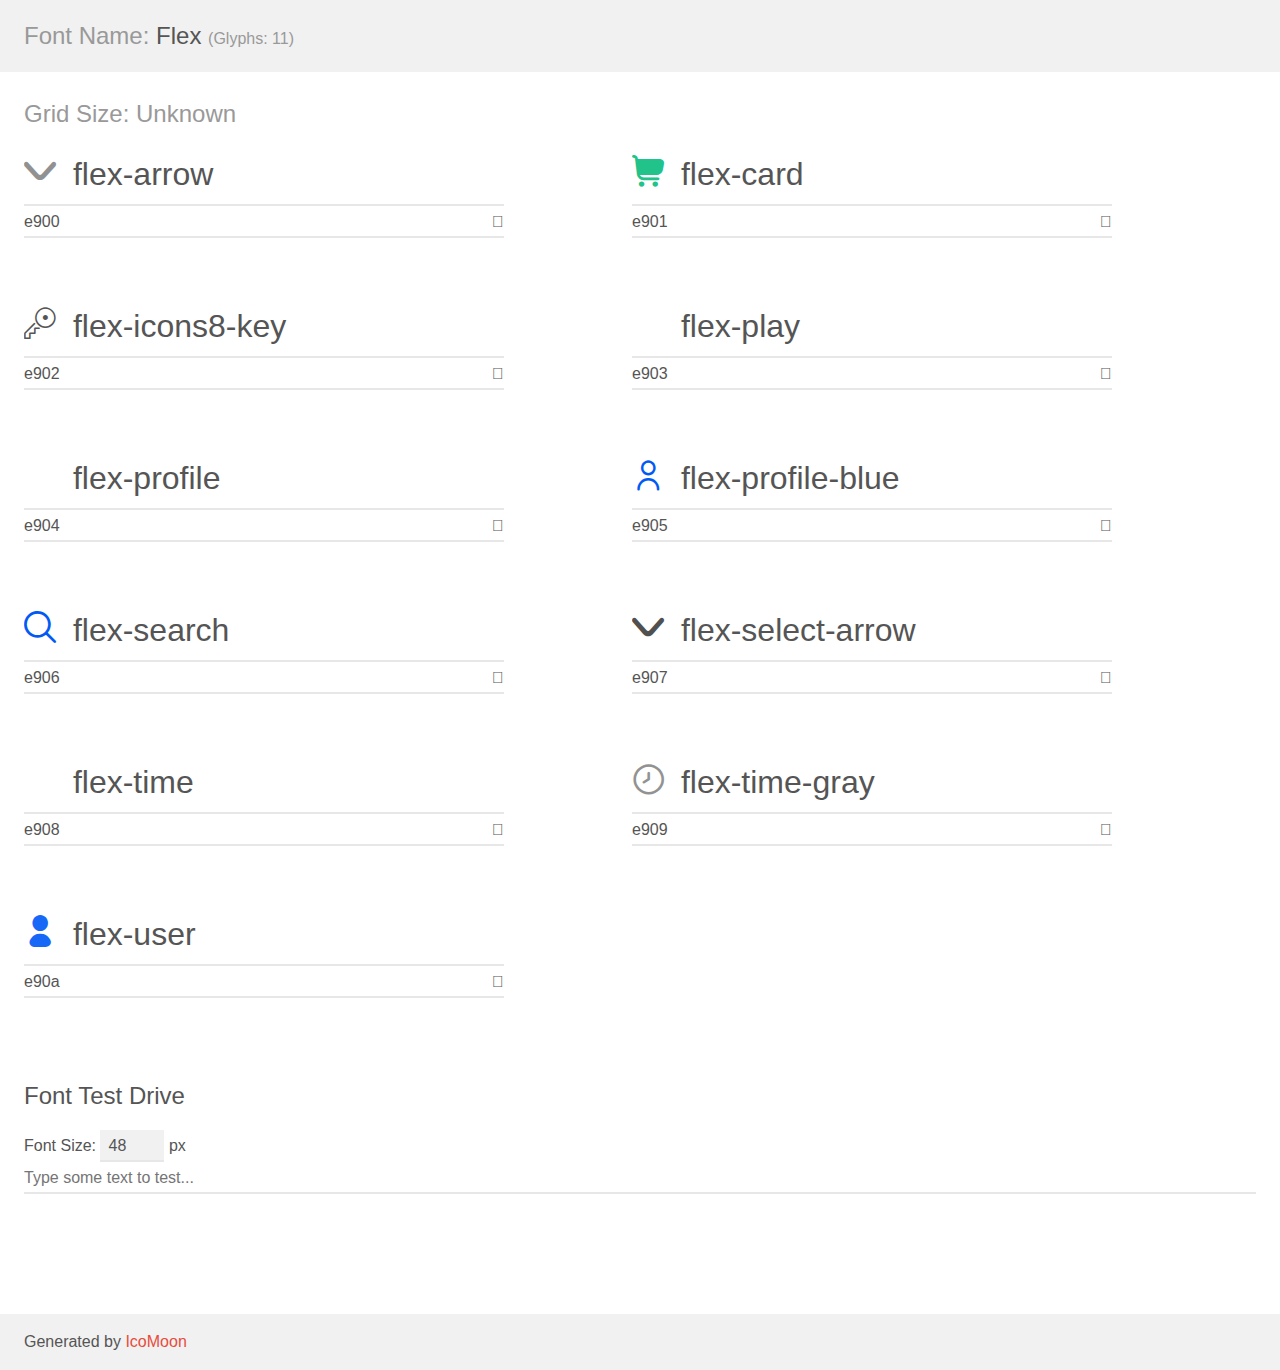
==== icons/Flex-v1.0/demo.html @ 8b8f66b6 "submenu" ====
<!doctype html>
<html>
<head>
    <meta charset="utf-8">
    <title>IcoMoon Demo</title>
    <meta name="description" content="An Icon Font Generated By IcoMoon.io">
    <meta name="viewport" content="width=device-width, initial-scale=1">
    <link rel="stylesheet" href="demo-files/demo.css">
    <link rel="stylesheet" href="style.css">
    <!--[if lt IE 8]><!-->
    <link rel="stylesheet" href="ie7/ie7.css">
    <!--<![endif]-->
</head>
<body>
    <div class="bgc1 clearfix">
        <h1 class="mhmm mvm"><span class="fgc1">Font Name:</span> Flex <small class="fgc1">(Glyphs:&nbsp;11)</small></h1>
    </div>
    <div class="clearfix mhl ptl">
        <h1 class="mvm mtn fgc1">Grid Size: Unknown</h1>
        <div class="glyph fs1">
            <div class="clearfix bshadow0 pbs">
                <span class="flex flex-arrow"></span>
                <span class="mls"> flex-arrow</span>
            </div>
            <fieldset class="fs0 size1of1 clearfix hidden-false">
                <input type="text" readonly value="e900" class="unit size1of2" />
                <input type="text" maxlength="1" readonly value="&#xe900;" class="unitRight size1of2 talign-right" />
            </fieldset>
            <div class="fs0 bshadow0 clearfix hidden-true">
                <span class="unit pvs fgc1">liga: </span>
                <input type="text" readonly value="" class="liga unitRight" />
            </div>
        </div>
        <div class="glyph fs1">
            <div class="clearfix bshadow0 pbs">
                <span class="flex flex-card"></span>
                <span class="mls"> flex-card</span>
            </div>
            <fieldset class="fs0 size1of1 clearfix hidden-false">
                <input type="text" readonly value="e901" class="unit size1of2" />
                <input type="text" maxlength="1" readonly value="&#xe901;" class="unitRight size1of2 talign-right" />
            </fieldset>
            <div class="fs0 bshadow0 clearfix hidden-true">
                <span class="unit pvs fgc1">liga: </span>
                <input type="text" readonly value="" class="liga unitRight" />
            </div>
        </div>
        <div class="glyph fs1">
            <div class="clearfix bshadow0 pbs">
                <span class="flex flex-icons8-key"></span>
                <span class="mls"> flex-icons8-key</span>
            </div>
            <fieldset class="fs0 size1of1 clearfix hidden-false">
                <input type="text" readonly value="e902" class="unit size1of2" />
                <input type="text" maxlength="1" readonly value="&#xe902;" class="unitRight size1of2 talign-right" />
            </fieldset>
            <div class="fs0 bshadow0 clearfix hidden-true">
                <span class="unit pvs fgc1">liga: </span>
                <input type="text" readonly value="" class="liga unitRight" />
            </div>
        </div>
        <div class="glyph fs1">
            <div class="clearfix bshadow0 pbs">
                <span class="flex flex-play"></span>
                <span class="mls"> flex-play</span>
            </div>
            <fieldset class="fs0 size1of1 clearfix hidden-false">
                <input type="text" readonly value="e903" class="unit size1of2" />
                <input type="text" maxlength="1" readonly value="&#xe903;" class="unitRight size1of2 talign-right" />
            </fieldset>
            <div class="fs0 bshadow0 clearfix hidden-true">
                <span class="unit pvs fgc1">liga: </span>
                <input type="text" readonly value="" class="liga unitRight" />
            </div>
        </div>
        <div class="glyph fs1">
            <div class="clearfix bshadow0 pbs">
                <span class="flex flex-profile"></span>
                <span class="mls"> flex-profile</span>
            </div>
            <fieldset class="fs0 size1of1 clearfix hidden-false">
                <input type="text" readonly value="e904" class="unit size1of2" />
                <input type="text" maxlength="1" readonly value="&#xe904;" class="unitRight size1of2 talign-right" />
            </fieldset>
            <div class="fs0 bshadow0 clearfix hidden-true">
                <span class="unit pvs fgc1">liga: </span>
                <input type="text" readonly value="" class="liga unitRight" />
            </div>
        </div>
        <div class="glyph fs1">
            <div class="clearfix bshadow0 pbs">
                <span class="flex flex-profile-blue"></span>
                <span class="mls"> flex-profile-blue</span>
            </div>
            <fieldset class="fs0 size1of1 clearfix hidden-false">
                <input type="text" readonly value="e905" class="unit size1of2" />
                <input type="text" maxlength="1" readonly value="&#xe905;" class="unitRight size1of2 talign-right" />
            </fieldset>
            <div class="fs0 bshadow0 clearfix hidden-true">
                <span class="unit pvs fgc1">liga: </span>
                <input type="text" readonly value="" class="liga unitRight" />
            </div>
        </div>
        <div class="glyph fs1">
            <div class="clearfix bshadow0 pbs">
                <span class="flex flex-search"></span>
                <span class="mls"> flex-search</span>
            </div>
            <fieldset class="fs0 size1of1 clearfix hidden-false">
                <input type="text" readonly value="e906" class="unit size1of2" />
                <input type="text" maxlength="1" readonly value="&#xe906;" class="unitRight size1of2 talign-right" />
            </fieldset>
            <div class="fs0 bshadow0 clearfix hidden-true">
                <span class="unit pvs fgc1">liga: </span>
                <input type="text" readonly value="" class="liga unitRight" />
            </div>
        </div>
        <div class="glyph fs1">
            <div class="clearfix bshadow0 pbs">
                <span class="flex flex-select-arrow"></span>
                <span class="mls"> flex-select-arrow</span>
            </div>
            <fieldset class="fs0 size1of1 clearfix hidden-false">
                <input type="text" readonly value="e907" class="unit size1of2" />
                <input type="text" maxlength="1" readonly value="&#xe907;" class="unitRight size1of2 talign-right" />
            </fieldset>
            <div class="fs0 bshadow0 clearfix hidden-true">
                <span class="unit pvs fgc1">liga: </span>
                <input type="text" readonly value="" class="liga unitRight" />
            </div>
        </div>
        <div class="glyph fs1">
            <div class="clearfix bshadow0 pbs">
                <span class="flex flex-time"></span>
                <span class="mls"> flex-time</span>
            </div>
            <fieldset class="fs0 size1of1 clearfix hidden-false">
                <input type="text" readonly value="e908" class="unit size1of2" />
                <input type="text" maxlength="1" readonly value="&#xe908;" class="unitRight size1of2 talign-right" />
            </fieldset>
            <div class="fs0 bshadow0 clearfix hidden-true">
                <span class="unit pvs fgc1">liga: </span>
                <input type="text" readonly value="" class="liga unitRight" />
            </div>
        </div>
        <div class="glyph fs1">
            <div class="clearfix bshadow0 pbs">
                <span class="flex flex-time-gray"></span>
                <span class="mls"> flex-time-gray</span>
            </div>
            <fieldset class="fs0 size1of1 clearfix hidden-false">
                <input type="text" readonly value="e909" class="unit size1of2" />
                <input type="text" maxlength="1" readonly value="&#xe909;" class="unitRight size1of2 talign-right" />
            </fieldset>
            <div class="fs0 bshadow0 clearfix hidden-true">
                <span class="unit pvs fgc1">liga: </span>
                <input type="text" readonly value="" class="liga unitRight" />
            </div>
        </div>
        <div class="glyph fs1">
            <div class="clearfix bshadow0 pbs">
                <span class="flex flex-user"></span>
                <span class="mls"> flex-user</span>
            </div>
            <fieldset class="fs0 size1of1 clearfix hidden-false">
                <input type="text" readonly value="e90a" class="unit size1of2" />
                <input type="text" maxlength="1" readonly value="&#xe90a;" class="unitRight size1of2 talign-right" />
            </fieldset>
            <div class="fs0 bshadow0 clearfix hidden-true">
                <span class="unit pvs fgc1">liga: </span>
                <input type="text" readonly value="" class="liga unitRight" />
            </div>
        </div>
    </div>

    <!--[if gt IE 8]><!-->
    <div class="mhl clearfix mbl">
        <h1>Font Test Drive</h1>
        <label>
            Font Size: <input id="fontSize" type="number" class="textbox0 mbm"
            min="8" value="48" />
            px
        </label>
        <input id="testText" type="text" class="phl size1of1 mvl"
        placeholder="Type some text to test..." value=""/>
        <div id="testDrive" class="flex" style="font-family: Flex">&nbsp;
        </div>
    </div>
    <!--<![endif]-->
    <div class="bgc1 clearfix">
        <p class="mhl">Generated by <a href="https://icomoon.io/app">IcoMoon</a></p>
    </div>

    <script src="demo-files/demo.js"></script>
</body>
</html>
---- icons/Flex-v1.0/demo-files/demo.css ----
body {
  padding: 0;
  margin: 0;
  font-family: sans-serif;
  font-size: 1em;
  line-height: 1.5;
  color: #555;
  background: #fff;
}
h1 {
  font-size: 1.5em;
  font-weight: normal;
}
small {
  font-size: .66666667em;
}
a {
  color: #e74c3c;
  text-decoration: none;
}
a:hover, a:focus {
  box-shadow: 0 1px #e74c3c;
}
.bshadow0, input {
  box-shadow: inset 0 -2px #e7e7e7;
}
input:hover {
  box-shadow: inset 0 -2px #ccc;
}
input, fieldset {
  font-family: sans-serif;
  font-size: 1em;
  margin: 0;
  padding: 0;
  border: 0;
}
input {
  color: inherit;
  line-height: 1.5;
  height: 1.5em;
  padding: .25em 0;
}
input:focus {
  outline: none;
  box-shadow: inset 0 -2px #449fdb;
}
.glyph {
  font-size: 16px;
  width: 15em;
  padding-bottom: 1em;
  margin-right: 4em;
  margin-bottom: 1em;
  float: left;
  overflow: hidden;
}
.liga {
  width: 80%;
  width: calc(100% - 2.5em);
}
.talign-right {
  text-align: right;
}
.talign-center {
  text-align: center;
}
.bgc1 {
  background: #f1f1f1;
}
.fgc1 {
  color: #999;
}
.fgc0 {
  color: #000;
}
p {
  margin-top: 1em;
  margin-bottom: 1em;
}
.mvm {
  margin-top: .75em;
  margin-bottom: .75em;
}
.mtn {
  margin-top: 0;
}
.mtl, .mal {
  margin-top: 1.5em;
}
.mbl, .mal {
  margin-bottom: 1.5em;
}
.mal, .mhl {
  margin-left: 1.5em;
  margin-right: 1.5em;
}
.mhmm {
  margin-left: 1em;
  margin-right: 1em;
}
.mls {
  margin-left: .25em;
}
.ptl {
  padding-top: 1.5em;
}
.pbs, .pvs {
  padding-bottom: .25em;
}
.pvs, .pts {
  padding-top: .25em;
}
.unit {
  float: left;
}
.unitRight {
  float: right;
}
.size1of2 {
  width: 50%;
}
.size1of1 {
  width: 100%;
}
.clearfix:before, .clearfix:after {
  content: " ";
  display: table;
}
.clearfix:after {
  clear: both;
}
.hidden-true {
  display: none;
}
.textbox0 {
  width: 3em;
  background: #f1f1f1;
  padding: .25em .5em;
  line-height: 1.5;
  height: 1.5em;
}
#testDrive {
  display: block;
  padding-top: 24px;
  line-height: 1.5;
}
.fs0 {
  font-size: 16px;
}
.fs1 {
  font-size: 32px;
}
---- icons/Flex-v1.0/style.css ----
@charset "UTF-8";
@font-face {
  font-family: "Flex";
  src: url("fonts/Flex.eot?uvh21q");
  src: url("fonts/Flex.eot?uvh21q#iefix") format("embedded-opentype"),
    url("fonts/Flex.ttf?uvh21q") format("truetype"),
    url("fonts/Flex.woff?uvh21q") format("woff"),
    url("fonts/Flex.svg?uvh21q#Flex") format("svg");
  font-weight: normal;
  font-style: normal;
  font-display: block;
}

.flex {
  /* use !important to prevent issues with browser extensions that change fonts */
  font-family: "Flex" !important;
  speak: never;
  font-style: normal;
  font-weight: normal;
  font-variant: normal;
  text-transform: none;
  line-height: 1;
  /* Better Font Rendering =========== */
  -webkit-font-smoothing: antialiased;
  -moz-osx-font-smoothing: grayscale;
}

.flex-arrow:before {
  content: "";
  color: #919191;
}

.flex-card:before {
  content: "";
  color: #21c38b;
}

.flex-icons8-key:before {
  content: "";
}

.flex-play:before {
  content: "";
  color: #fff;
}

.flex-profile:before {
  content: "";
  color: #fff;
}

.flex-profile-blue:before {
  content: "";
  color: #025af5;
}

.flex-search:before {
  content: "";
  color: #025af5;
}

.flex-select-arrow:before {
  content: "";
  color: #505050;
}

.flex-time:before {
  content: "";
  color: #fff;
}

.flex-time-gray:before {
  content: "";
  color: #929292;
}

.flex-user:before {
  content: "";
  color: #1768f6;
}
---- icons/Flex-v1.0/ie7/ie7.css ----
.flex-arrow {
  *zoom: expression(this.runtimeStyle['zoom'] = '1', this.innerHTML = '&#xe900;');
}
.flex-card {
  *zoom: expression(this.runtimeStyle['zoom'] = '1', this.innerHTML = '&#xe901;');
}
.flex-icons8-key {
  *zoom: expression(this.runtimeStyle['zoom'] = '1', this.innerHTML = '&#xe902;');
}
.flex-play {
  *zoom: expression(this.runtimeStyle['zoom'] = '1', this.innerHTML = '&#xe903;');
}
.flex-profile {
  *zoom: expression(this.runtimeStyle['zoom'] = '1', this.innerHTML = '&#xe904;');
}
.flex-profile-blue {
  *zoom: expression(this.runtimeStyle['zoom'] = '1', this.innerHTML = '&#xe905;');
}
.flex-search {
  *zoom: expression(this.runtimeStyle['zoom'] = '1', this.innerHTML = '&#xe906;');
}
.flex-select-arrow {
  *zoom: expression(this.runtimeStyle['zoom'] = '1', this.innerHTML = '&#xe907;');
}
.flex-time {
  *zoom: expression(this.runtimeStyle['zoom'] = '1', this.innerHTML = '&#xe908;');
}
.flex-time-gray {
  *zoom: expression(this.runtimeStyle['zoom'] = '1', this.innerHTML = '&#xe909;');
}
.flex-user {
  *zoom: expression(this.runtimeStyle['zoom'] = '1', this.innerHTML = '&#xe90a;');
}
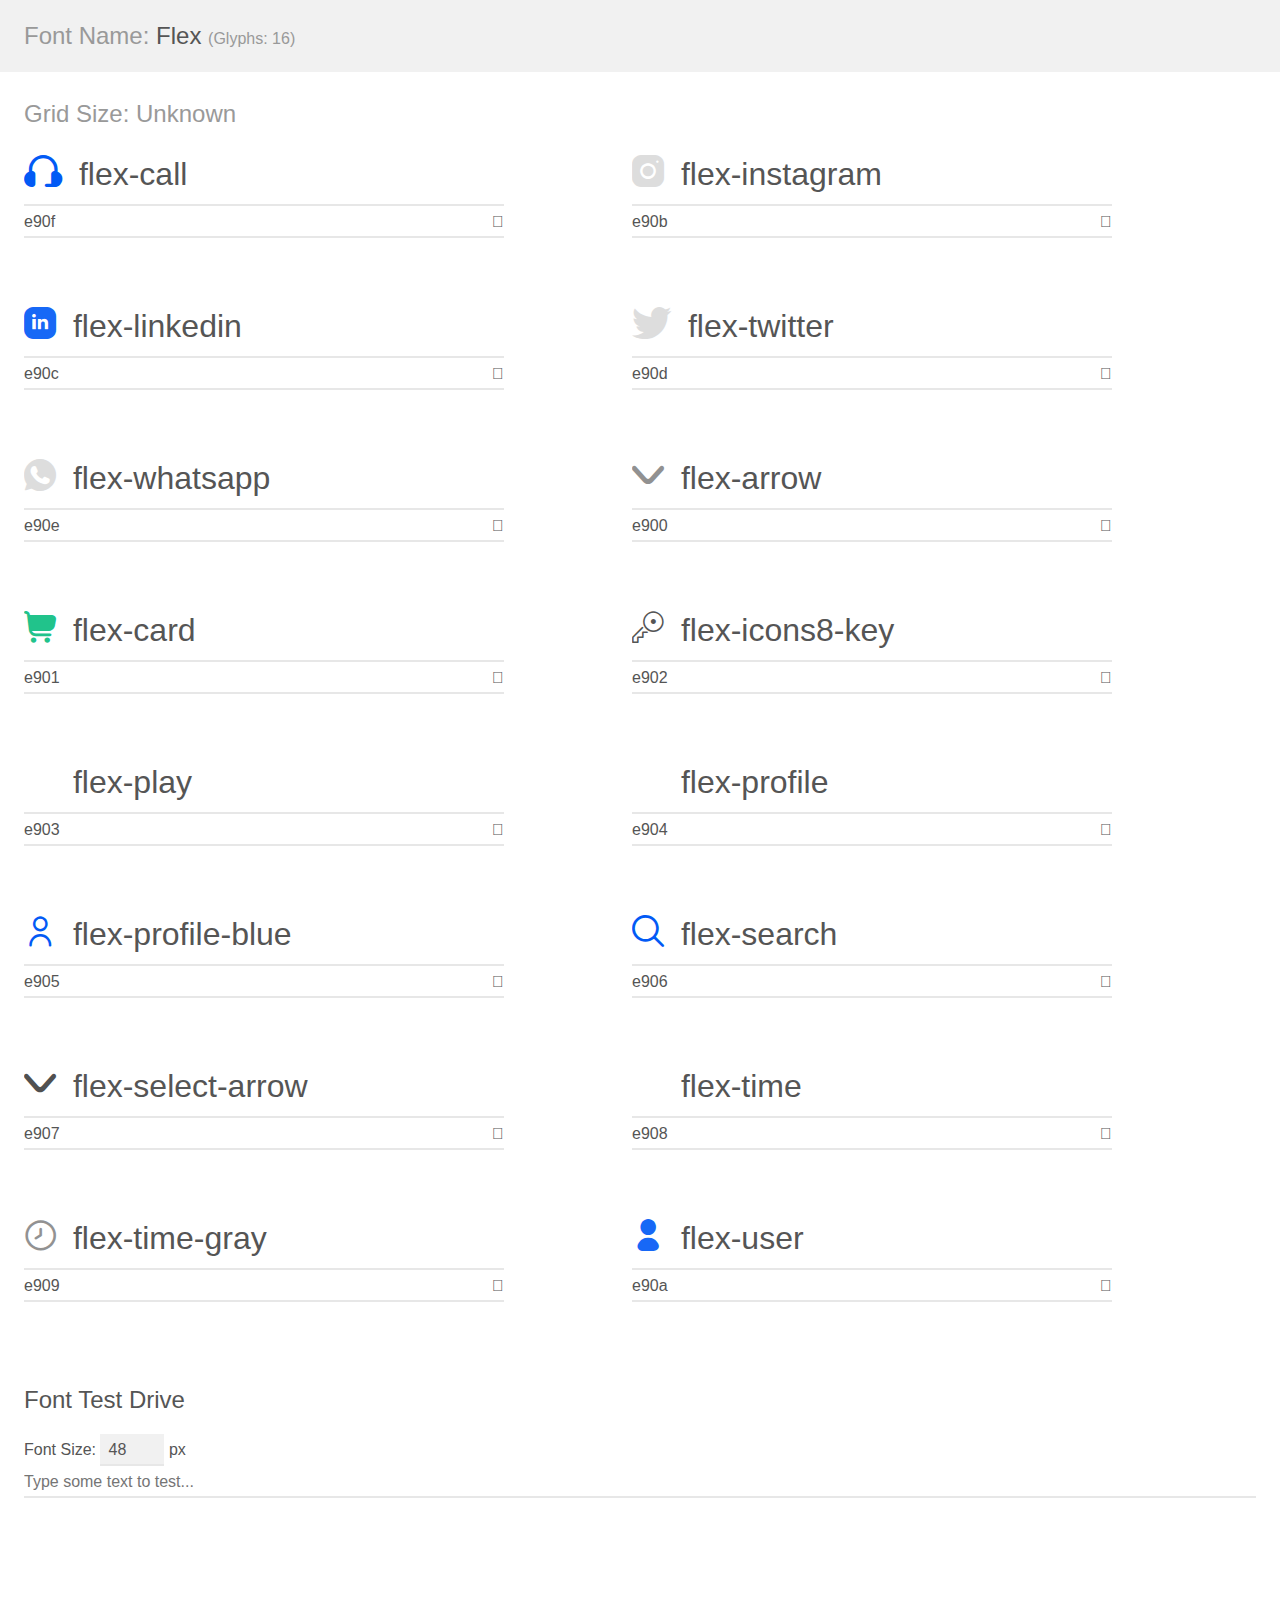
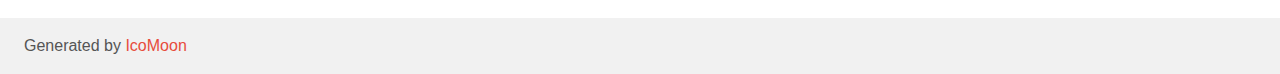
==== commit 555da14f: "footer" ====
--- a/icons/Flex-v1.0/demo.html
+++ b/icons/Flex-v1.0/demo.html
@@ -13,10 +13,80 @@
 </head>
 <body>
     <div class="bgc1 clearfix">
-        <h1 class="mhmm mvm"><span class="fgc1">Font Name:</span> Flex <small class="fgc1">(Glyphs:&nbsp;11)</small></h1>
+        <h1 class="mhmm mvm"><span class="fgc1">Font Name:</span> Flex <small class="fgc1">(Glyphs:&nbsp;16)</small></h1>
     </div>
     <div class="clearfix mhl ptl">
         <h1 class="mvm mtn fgc1">Grid Size: Unknown</h1>
+        <div class="glyph fs1">
+            <div class="clearfix bshadow0 pbs">
+                <span class="flex flex-call"></span>
+                <span class="mls"> flex-call</span>
+            </div>
+            <fieldset class="fs0 size1of1 clearfix hidden-false">
+                <input type="text" readonly value="e90f" class="unit size1of2" />
+                <input type="text" maxlength="1" readonly value="&#xe90f;" class="unitRight size1of2 talign-right" />
+            </fieldset>
+            <div class="fs0 bshadow0 clearfix hidden-true">
+                <span class="unit pvs fgc1">liga: </span>
+                <input type="text" readonly value="" class="liga unitRight" />
+            </div>
+        </div>
+        <div class="glyph fs1">
+            <div class="clearfix bshadow0 pbs">
+                <span class="flex flex-instagram"></span>
+                <span class="mls"> flex-instagram</span>
+            </div>
+            <fieldset class="fs0 size1of1 clearfix hidden-false">
+                <input type="text" readonly value="e90b" class="unit size1of2" />
+                <input type="text" maxlength="1" readonly value="&#xe90b;" class="unitRight size1of2 talign-right" />
+            </fieldset>
+            <div class="fs0 bshadow0 clearfix hidden-true">
+                <span class="unit pvs fgc1">liga: </span>
+                <input type="text" readonly value="" class="liga unitRight" />
+            </div>
+        </div>
+        <div class="glyph fs1">
+            <div class="clearfix bshadow0 pbs">
+                <span class="flex flex-linkedin"></span>
+                <span class="mls"> flex-linkedin</span>
+            </div>
+            <fieldset class="fs0 size1of1 clearfix hidden-false">
+                <input type="text" readonly value="e90c" class="unit size1of2" />
+                <input type="text" maxlength="1" readonly value="&#xe90c;" class="unitRight size1of2 talign-right" />
+            </fieldset>
+            <div class="fs0 bshadow0 clearfix hidden-true">
+                <span class="unit pvs fgc1">liga: </span>
+                <input type="text" readonly value="" class="liga unitRight" />
+            </div>
+        </div>
+        <div class="glyph fs1">
+            <div class="clearfix bshadow0 pbs">
+                <span class="flex flex-twitter"></span>
+                <span class="mls"> flex-twitter</span>
+            </div>
+            <fieldset class="fs0 size1of1 clearfix hidden-false">
+                <input type="text" readonly value="e90d" class="unit size1of2" />
+                <input type="text" maxlength="1" readonly value="&#xe90d;" class="unitRight size1of2 talign-right" />
+            </fieldset>
+            <div class="fs0 bshadow0 clearfix hidden-true">
+                <span class="unit pvs fgc1">liga: </span>
+                <input type="text" readonly value="" class="liga unitRight" />
+            </div>
+        </div>
+        <div class="glyph fs1">
+            <div class="clearfix bshadow0 pbs">
+                <span class="flex flex-whatsapp"></span>
+                <span class="mls"> flex-whatsapp</span>
+            </div>
+            <fieldset class="fs0 size1of1 clearfix hidden-false">
+                <input type="text" readonly value="e90e" class="unit size1of2" />
+                <input type="text" maxlength="1" readonly value="&#xe90e;" class="unitRight size1of2 talign-right" />
+            </fieldset>
+            <div class="fs0 bshadow0 clearfix hidden-true">
+                <span class="unit pvs fgc1">liga: </span>
+                <input type="text" readonly value="" class="liga unitRight" />
+            </div>
+        </div>
         <div class="glyph fs1">
             <div class="clearfix bshadow0 pbs">
                 <span class="flex flex-arrow"></span>
--- a/icons/Flex-v1.0/style.css
+++ b/icons/Flex-v1.0/style.css
@@ -1,11 +1,10 @@
-@charset "UTF-8";
 @font-face {
   font-family: "Flex";
-  src: url("fonts/Flex.eot?uvh21q");
-  src: url("fonts/Flex.eot?uvh21q#iefix") format("embedded-opentype"),
-    url("fonts/Flex.ttf?uvh21q") format("truetype"),
-    url("fonts/Flex.woff?uvh21q") format("woff"),
-    url("fonts/Flex.svg?uvh21q#Flex") format("svg");
+  src: url("fonts/Flex.eot?7ps6qs");
+  src: url("fonts/Flex.eot?7ps6qs#iefix") format("embedded-opentype"),
+    url("fonts/Flex.ttf?7ps6qs") format("truetype"),
+    url("fonts/Flex.woff?7ps6qs") format("woff"),
+    url("fonts/Flex.svg?7ps6qs#Flex") format("svg");
   font-weight: normal;
   font-style: normal;
   font-display: block;
@@ -20,61 +19,72 @@
   font-variant: normal;
   text-transform: none;
   line-height: 1;
+
   /* Better Font Rendering =========== */
   -webkit-font-smoothing: antialiased;
   -moz-osx-font-smoothing: grayscale;
 }
 
+.flex-call:before {
+  content: "\e90f";
+  color: #025af5;
+}
+.flex-instagram:before {
+  content: "\e90b";
+  color: #dddddd;
+}
+.flex-linkedin:before {
+  content: "\e90c";
+  color: #1768f6;
+}
+.flex-twitter:before {
+  content: "\e90d";
+  color: #dddddd;
+}
+.flex-whatsapp:before {
+  content: "\e90e";
+  color: #dddddd;
+}
 .flex-arrow:before {
-  content: "";
+  content: "\e900";
   color: #919191;
 }
-
 .flex-card:before {
-  content: "";
+  content: "\e901";
   color: #21c38b;
 }
-
 .flex-icons8-key:before {
-  content: "";
+  content: "\e902";
 }
-
 .flex-play:before {
-  content: "";
+  content: "\e903";
   color: #fff;
 }
-
 .flex-profile:before {
-  content: "";
+  content: "\e904";
   color: #fff;
 }
-
 .flex-profile-blue:before {
-  content: "";
+  content: "\e905";
   color: #025af5;
 }
-
 .flex-search:before {
-  content: "";
+  content: "\e906";
   color: #025af5;
 }
-
 .flex-select-arrow:before {
-  content: "";
+  content: "\e907";
   color: #505050;
 }
-
 .flex-time:before {
-  content: "";
+  content: "\e908";
   color: #fff;
 }
-
 .flex-time-gray:before {
-  content: "";
+  content: "\e909";
   color: #929292;
 }
-
 .flex-user:before {
-  content: "";
+  content: "\e90a";
   color: #1768f6;
 }
--- a/icons/Flex-v1.0/ie7/ie7.css
+++ b/icons/Flex-v1.0/ie7/ie7.css
@@ -1,3 +1,18 @@
+.flex-call {
+  *zoom: expression(this.runtimeStyle['zoom'] = '1', this.innerHTML = '&#xe90f;');
+}
+.flex-instagram {
+  *zoom: expression(this.runtimeStyle['zoom'] = '1', this.innerHTML = '&#xe90b;');
+}
+.flex-linkedin {
+  *zoom: expression(this.runtimeStyle['zoom'] = '1', this.innerHTML = '&#xe90c;');
+}
+.flex-twitter {
+  *zoom: expression(this.runtimeStyle['zoom'] = '1', this.innerHTML = '&#xe90d;');
+}
+.flex-whatsapp {
+  *zoom: expression(this.runtimeStyle['zoom'] = '1', this.innerHTML = '&#xe90e;');
+}
 .flex-arrow {
   *zoom: expression(this.runtimeStyle['zoom'] = '1', this.innerHTML = '&#xe900;');
 }
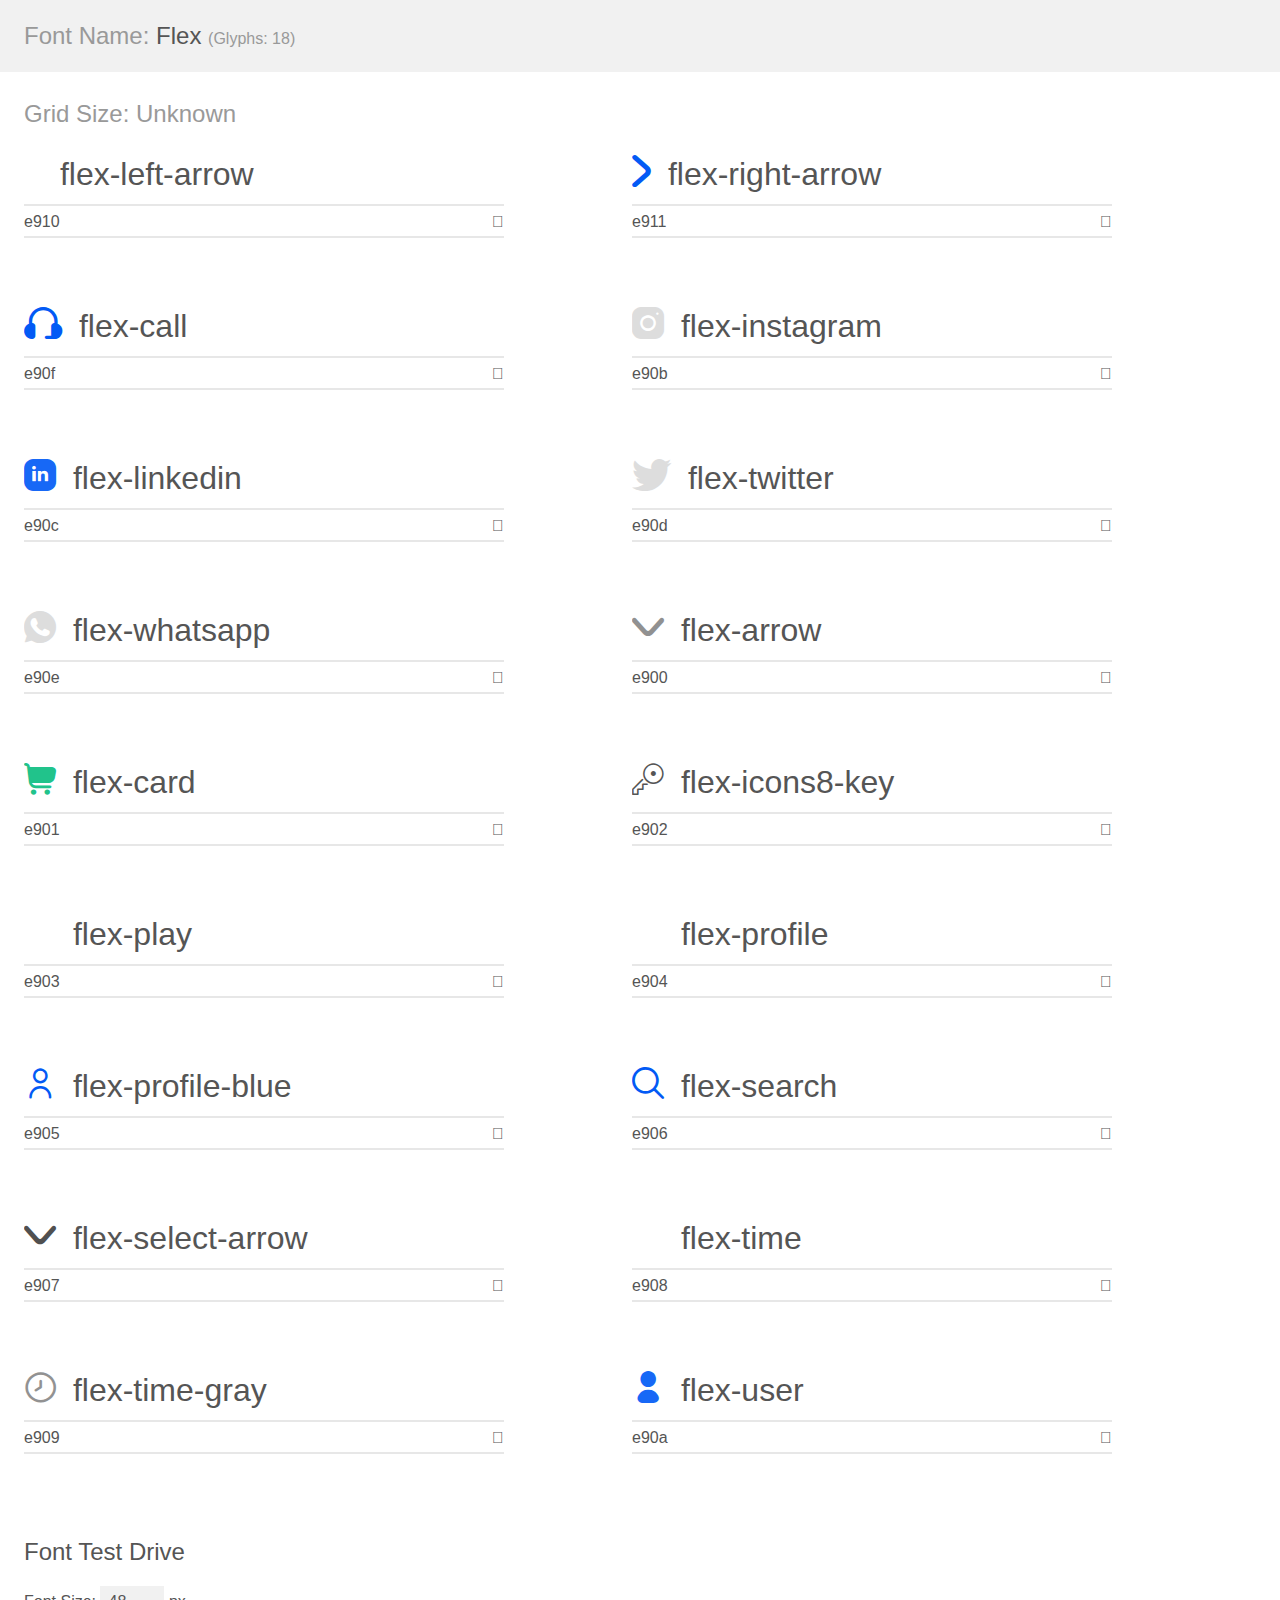
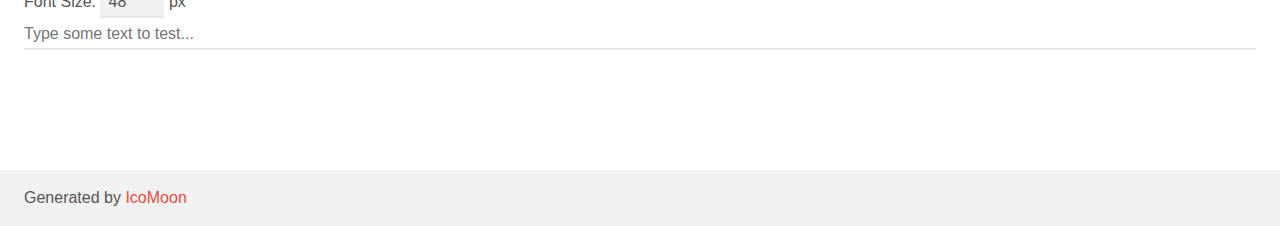
==== commit 32d0528b: "pagination" ====
--- a/icons/Flex-v1.0/demo.html
+++ b/icons/Flex-v1.0/demo.html
@@ -13,10 +13,38 @@
 </head>
 <body>
     <div class="bgc1 clearfix">
-        <h1 class="mhmm mvm"><span class="fgc1">Font Name:</span> Flex <small class="fgc1">(Glyphs:&nbsp;16)</small></h1>
+        <h1 class="mhmm mvm"><span class="fgc1">Font Name:</span> Flex <small class="fgc1">(Glyphs:&nbsp;18)</small></h1>
     </div>
     <div class="clearfix mhl ptl">
         <h1 class="mvm mtn fgc1">Grid Size: Unknown</h1>
+        <div class="glyph fs1">
+            <div class="clearfix bshadow0 pbs">
+                <span class="flex flex-left-arrow"></span>
+                <span class="mls"> flex-left-arrow</span>
+            </div>
+            <fieldset class="fs0 size1of1 clearfix hidden-false">
+                <input type="text" readonly value="e910" class="unit size1of2" />
+                <input type="text" maxlength="1" readonly value="&#xe910;" class="unitRight size1of2 talign-right" />
+            </fieldset>
+            <div class="fs0 bshadow0 clearfix hidden-true">
+                <span class="unit pvs fgc1">liga: </span>
+                <input type="text" readonly value="" class="liga unitRight" />
+            </div>
+        </div>
+        <div class="glyph fs1">
+            <div class="clearfix bshadow0 pbs">
+                <span class="flex flex-right-arrow"></span>
+                <span class="mls"> flex-right-arrow</span>
+            </div>
+            <fieldset class="fs0 size1of1 clearfix hidden-false">
+                <input type="text" readonly value="e911" class="unit size1of2" />
+                <input type="text" maxlength="1" readonly value="&#xe911;" class="unitRight size1of2 talign-right" />
+            </fieldset>
+            <div class="fs0 bshadow0 clearfix hidden-true">
+                <span class="unit pvs fgc1">liga: </span>
+                <input type="text" readonly value="" class="liga unitRight" />
+            </div>
+        </div>
         <div class="glyph fs1">
             <div class="clearfix bshadow0 pbs">
                 <span class="flex flex-call"></span>
--- a/icons/Flex-v1.0/style.css
+++ b/icons/Flex-v1.0/style.css
@@ -1,10 +1,10 @@
 @font-face {
   font-family: "Flex";
-  src: url("fonts/Flex.eot?7ps6qs");
-  src: url("fonts/Flex.eot?7ps6qs#iefix") format("embedded-opentype"),
-    url("fonts/Flex.ttf?7ps6qs") format("truetype"),
-    url("fonts/Flex.woff?7ps6qs") format("woff"),
-    url("fonts/Flex.svg?7ps6qs#Flex") format("svg");
+  src: url("fonts/Flex.eot?cmjl5a");
+  src: url("fonts/Flex.eot?cmjl5a#iefix") format("embedded-opentype"),
+    url("fonts/Flex.ttf?cmjl5a") format("truetype"),
+    url("fonts/Flex.woff?cmjl5a") format("woff"),
+    url("fonts/Flex.svg?cmjl5a#Flex") format("svg");
   font-weight: normal;
   font-style: normal;
   font-display: block;
@@ -25,6 +25,14 @@
   -moz-osx-font-smoothing: grayscale;
 }
 
+.flex-left-arrow:before {
+  content: "\e910";
+  color: #fff;
+}
+.flex-right-arrow:before {
+  content: "\e911";
+  color: #035af5;
+}
 .flex-call:before {
   content: "\e90f";
   color: #025af5;
--- a/icons/Flex-v1.0/ie7/ie7.css
+++ b/icons/Flex-v1.0/ie7/ie7.css
@@ -1,3 +1,9 @@
+.flex-left-arrow {
+  *zoom: expression(this.runtimeStyle['zoom'] = '1', this.innerHTML = '&#xe910;');
+}
+.flex-right-arrow {
+  *zoom: expression(this.runtimeStyle['zoom'] = '1', this.innerHTML = '&#xe911;');
+}
 .flex-call {
   *zoom: expression(this.runtimeStyle['zoom'] = '1', this.innerHTML = '&#xe90f;');
 }
